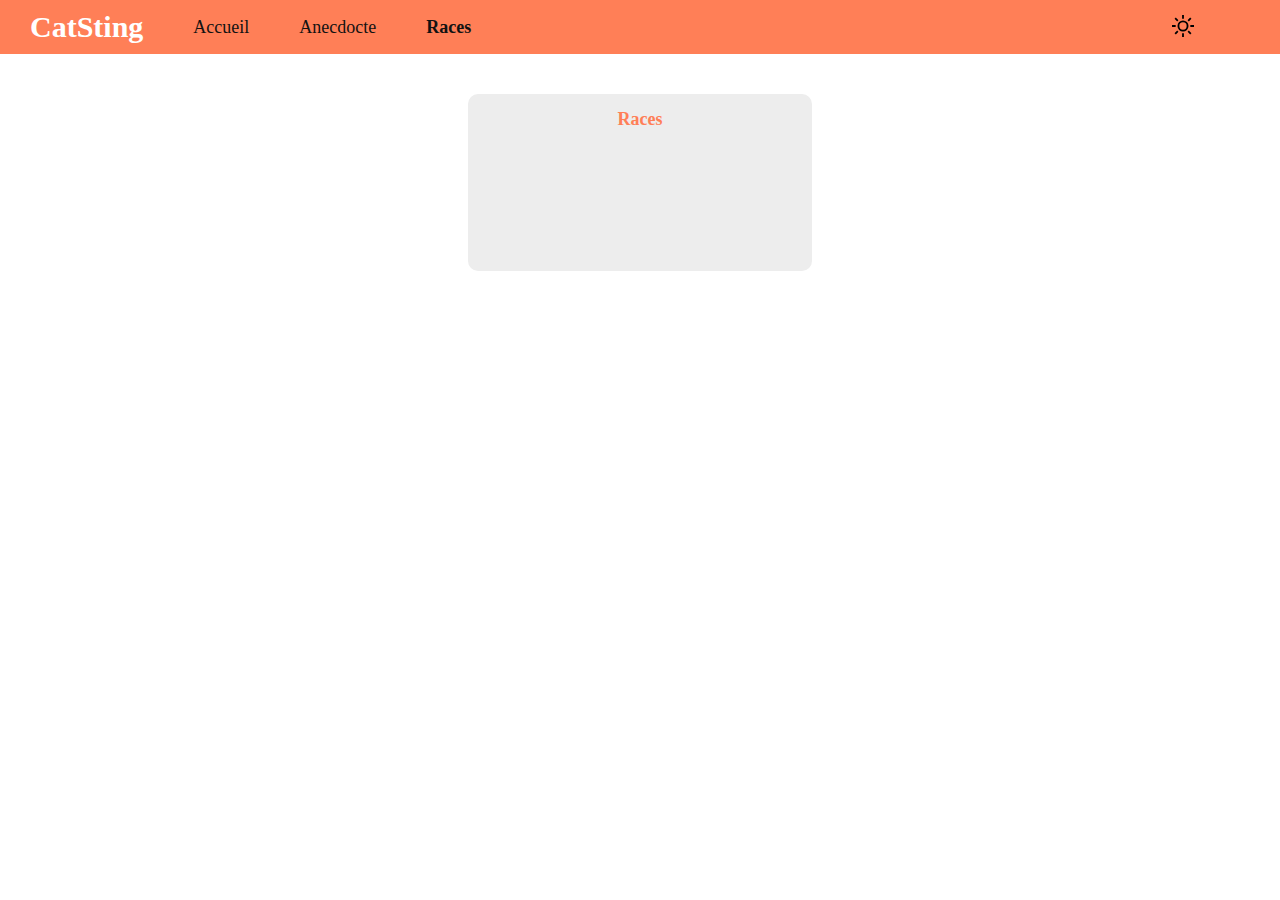
==== breed.html @ a9320059 "cookies function" ====
<!DOCTYPE html>
<html lang="en">
<head>
    <meta charset="UTF-8">
    <meta http-equiv="X-UA-Compatible" content="IE=edge">
    <meta name="viewport" content="width=device-width, initial-scale=1.0">
    <link rel="stylesheet" href="./css/breed.css">
    <link rel="stylesheet" href="./css/navbar.css">

    <link href="https://fonts.cdnfonts.com/css/roboto" rel="stylesheet">
    <title>Casting</title>
</head>
<body>
    <div class="container">
        <nav>
            <a href="#" class="logo">CatSting</a>
            <div class="nav_link link">
                    <a href="/" class="link">Accueil</a>
                    <a href="/fact.html" class="link">Anecdocte</a>
                    <a href="/breed.html" class="link select">Races</a>
                    <div class="mode">
                        <button id="light">
                            <svg  xmlns="http://www.w3.org/2000/svg" width="22" height="22" viewBox="0 0 24 24" fill="none" stroke="#000000" stroke-width="2" stroke-linecap="square" stroke-linejoin="bevel"><circle cx="12" cy="12" r="5"/><path d="M12 1v2M12 21v2M4.2 4.2l1.4 1.4M18.4 18.4l1.4 1.4M1 12h2M21 12h2M4.2 19.8l1.4-1.4M18.4 5.6l1.4-1.4"/></svg>
                        </button>
                        <button id="dark"  >
                            <svg xmlns="http://www.w3.org/2000/svg" width="22" height="22" viewBox="0 0 24 24" fill="none" stroke="#000000" stroke-width="2" stroke-linecap="square" stroke-linejoin="bevel"><path d="M21 12.79A9 9 0 1 1 11.21 3 7 7 0 0 0 21 12.79z"></path></svg>

                        </button>
                    </div>
                
            </div>
            
            <div class="menu_burger">
                <button id="menu_visible">
                    <svg  xmlns="http://www.w3.org/2000/svg" width="35" height="35" viewBox="0 0 24 24" fill="none" stroke="#ffffff" stroke-width="2.5" stroke-linecap="square" stroke-linejoin="bevel"><line x1="3" y1="12" x2="21" y2="12"></line><line x1="3" y1="6" x2="21" y2="6"></line><line x1="3" y1="18" x2="21" y2="18"></line></svg>
                </button>
                <button id="menu_hidden" >
                    <svg xmlns="http://www.w3.org/2000/svg" width="35" height="35" viewBox="0 0 24 24" fill="none" stroke="#ffffff" stroke-width="2.5" stroke-linecap="square" stroke-linejoin="bevel"><line x1="18" y1="6" x2="6" y2="18"></line><line x1="6" y1="6" x2="18" y2="18"></line></svg>
                </button>
            </div>
        </nav>
        <div class="nav_link nav_burger">
            <div class="mode">
                <button id="light">
                    <svg  xmlns="http://www.w3.org/2000/svg" width="22" height="22" viewBox="0 0 24 24" fill="none" stroke="#000000" stroke-width="2" stroke-linecap="square" stroke-linejoin="bevel"><circle cx="12" cy="12" r="5"/><path d="M12 1v2M12 21v2M4.2 4.2l1.4 1.4M18.4 18.4l1.4 1.4M1 12h2M21 12h2M4.2 19.8l1.4-1.4M18.4 5.6l1.4-1.4"/></svg>
                </button>
                <button id="dark"  >
                    <svg xmlns="http://www.w3.org/2000/svg" width="22" height="22" viewBox="0 0 24 24" fill="none" stroke="#000000" stroke-width="2" stroke-linecap="square" stroke-linejoin="bevel"><path d="M21 12.79A9 9 0 1 1 11.21 3 7 7 0 0 0 21 12.79z"></path></svg>

                </button>
            </div>
            <a href="/" class="link">Accueil</a>
            <a href="/fact.html" class="link">Anecdocte</a>
            <a href="/breed.html" class="link select">Races</a>
        
        </div>
<div class="contentBreed">
    <div class="bloc_breed bloc">
        <h2>Races</h2>
        <p class="pBloc anecdocte"></p>
    </div>
</div>
           

    </div>





    <script src="./main.js"></script>
</body>
</html>
---- css/breed.css ----
.contentBreed{
    flex-direction: column;
    padding-top: 40px;
    display: flex;
    gap: 40px;
    justify-content: center;
    align-items: center;
}
.bloc_breed{
    background-color: #343434;
    width: 344px;
    height: 177px;
    border-radius: 10px;
    text-align: center;
    color: #ffffff;
}
.bloc_breed{
    background-color: #EDEDED;
    color: #121212;
}
.btnBreed{
    background-color: #FF7F57;
    color: #ffffff;
    font-weight: 700;
font-size: 18px;
padding: 10px 10px;
border-radius: 5px;
border: none;
}
.bloc_breed h2{
font-weight: 700;
font-size: 18px;
color: #FF7F57;
}
.bloc_breed p{
    font-size: 50px;    
font-weight: 500;
}
.select{
    font-weight: 900;
}
---- css/navbar.css ----
body{
    margin: 0;
    padding: 0;
    box-sizing: border-box;
    font-family: 'Roboto';
}

nav{
    background-color: #FF7F57;
    display: grid;
    grid-template-columns: 0fr 89fr 0fr;
    padding: 10px 30px;
    gap: 50px;
    align-items: center;

}
.nav_link{
    display: grid;
    gap: 50px;
    grid-template-columns: 0fr 0fr 1fr 0fr;
    align-items: center;
}
.nav_burger{
    display: none;
    gap: 15px;
    padding-top: 38px;
    flex-direction: column;
    flex-wrap: nowrap;
}
.mode{
    display: flex;
    align-items: center;
}
#dark{
    display: none;
    border: none;
    background-color: transparent;
    cursor: pointer;
}
#light{
    cursor: pointer;
    border: none;
    background-color: transparent;
}
#menu_visible{
    border: none;
    background-color: transparent;
    display: none;
}
#menu_hidden{
    border: none;
    background-color: transparent;
    display: none;
}
.logo{
    color: #ffffff;
    text-decoration: none;
    font-size: 30px;
    font-weight: 700;
}
a{
    text-decoration: none;
font-style: normal;
font-weight: 300;
font-size: 18px;
color: #121212;
}
a:hover{
font-weight: 900;
}

.select{
    font-weight: 900;
}


@media screen and (max-width: 992px) {
    #menu_visible{
        display : block;
    }
    .content{
        flex-wrap: wrap;
    }
    nav{
        grid-template-columns: 1fr 0.15fr;
    }
    .link{
        display : none;
    }
}
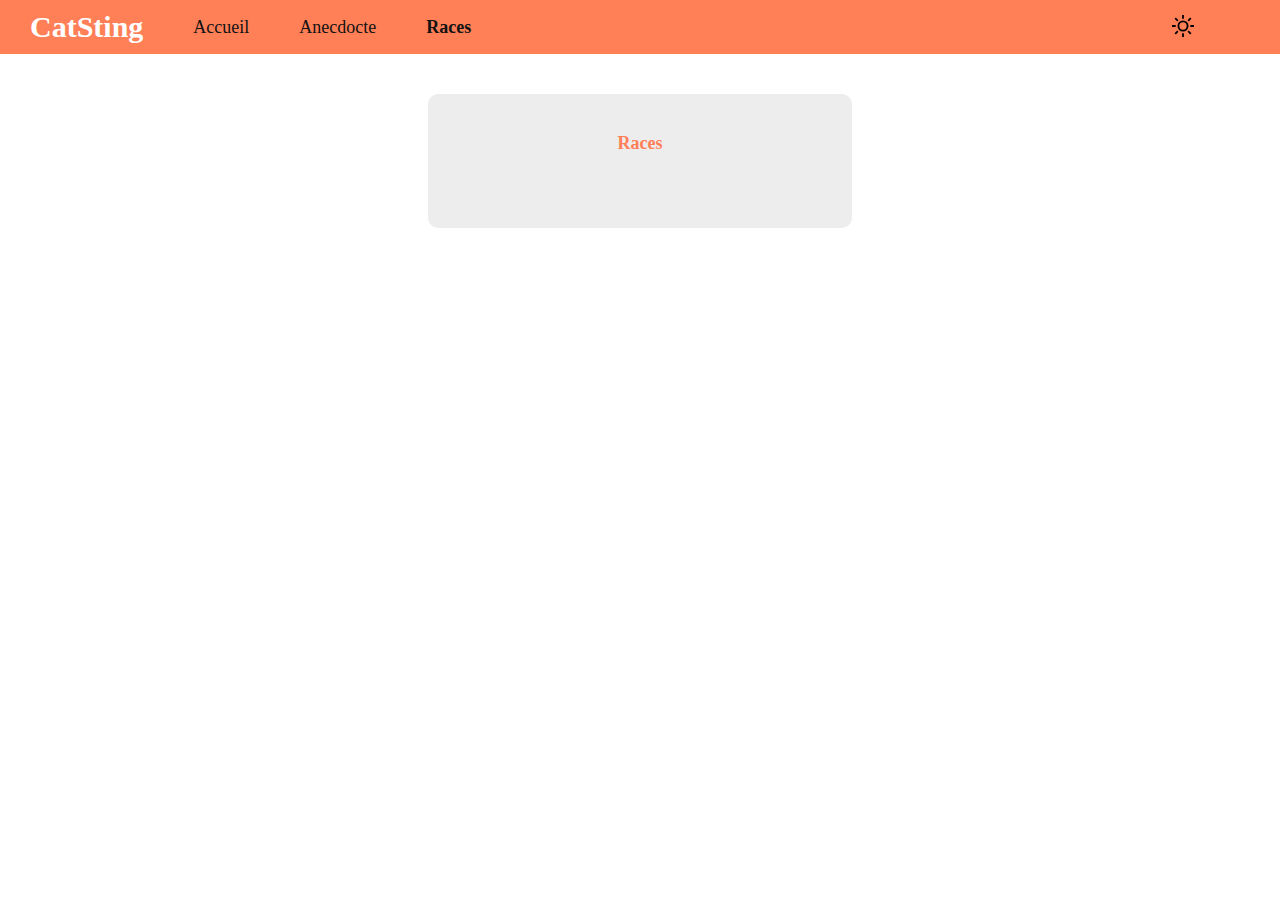
==== commit 3aaae207: "function getRandomFact pour la la page fact" ====
--- a/breed.html
+++ b/breed.html
@@ -57,7 +57,7 @@
 <div class="contentBreed">
     <div class="bloc_breed bloc">
         <h2>Races</h2>
-        <p class="pBloc anecdocte"></p>
+        <p class=" pBloc race"></p>
     </div>
 </div>
            
--- a/css/breed.css
+++ b/css/breed.css
@@ -9,7 +9,8 @@
 .bloc_breed{
     background-color: #343434;
     width: 344px;
-    height: 177px;
+    height: auto;
+    padding: 24px 40px;
     border-radius: 10px;
     text-align: center;
     color: #ffffff;
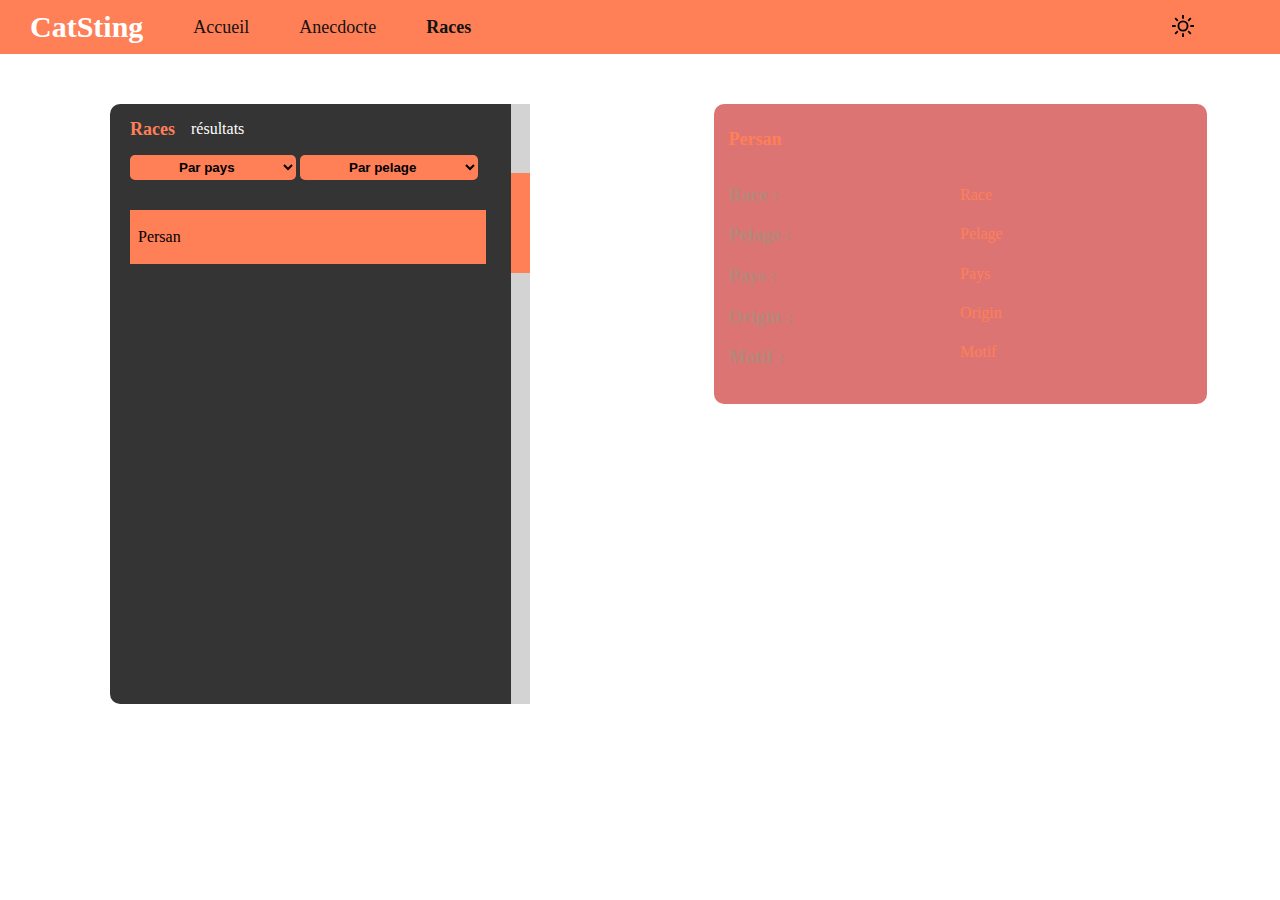
==== commit 5f499292: "function setAllBreeds and getBreeds" ====
--- a/breed.html
+++ b/breed.html
@@ -19,10 +19,10 @@
                     <a href="/fact.html" class="link">Anecdocte</a>
                     <a href="/breed.html" class="link select">Races</a>
                     <div class="mode">
-                        <button id="light">
+                        <button class="light">
                             <svg  xmlns="http://www.w3.org/2000/svg" width="22" height="22" viewBox="0 0 24 24" fill="none" stroke="#000000" stroke-width="2" stroke-linecap="square" stroke-linejoin="bevel"><circle cx="12" cy="12" r="5"/><path d="M12 1v2M12 21v2M4.2 4.2l1.4 1.4M18.4 18.4l1.4 1.4M1 12h2M21 12h2M4.2 19.8l1.4-1.4M18.4 5.6l1.4-1.4"/></svg>
                         </button>
-                        <button id="dark"  >
+                        <button class="dark"  >
                             <svg xmlns="http://www.w3.org/2000/svg" width="22" height="22" viewBox="0 0 24 24" fill="none" stroke="#000000" stroke-width="2" stroke-linecap="square" stroke-linejoin="bevel"><path d="M21 12.79A9 9 0 1 1 11.21 3 7 7 0 0 0 21 12.79z"></path></svg>
 
                         </button>
@@ -41,33 +41,81 @@
         </nav>
         <div class="nav_link nav_burger">
             <div class="mode">
-                <button id="light">
+                <button class="light">
                     <svg  xmlns="http://www.w3.org/2000/svg" width="22" height="22" viewBox="0 0 24 24" fill="none" stroke="#000000" stroke-width="2" stroke-linecap="square" stroke-linejoin="bevel"><circle cx="12" cy="12" r="5"/><path d="M12 1v2M12 21v2M4.2 4.2l1.4 1.4M18.4 18.4l1.4 1.4M1 12h2M21 12h2M4.2 19.8l1.4-1.4M18.4 5.6l1.4-1.4"/></svg>
                 </button>
-                <button id="dark"  >
+                <button class="dark"  >
                     <svg xmlns="http://www.w3.org/2000/svg" width="22" height="22" viewBox="0 0 24 24" fill="none" stroke="#000000" stroke-width="2" stroke-linecap="square" stroke-linejoin="bevel"><path d="M21 12.79A9 9 0 1 1 11.21 3 7 7 0 0 0 21 12.79z"></path></svg>
 
                 </button>
             </div>
-            <a href="/" class="link">Accueil</a>
-            <a href="/fact.html" class="link">Anecdocte</a>
-            <a href="/breed.html" class="link select">Races</a>
+            <a href="/" class="link linkM">Accueil</a>
+            <a href="/fact.html" class="link linkM">Anecdocte</a>
+            <a href="/breed.html" class="link linkM select">Races</a>
         
         </div>
-<div class="contentBreed">
-    <div class="bloc_breed bloc">
-        <h2>Races</h2>
-        <p class=" pBloc race"></p>
+
+<section class="containeBreed">
+    <div class="filterBreed bloc">
+        <div>
+            <div id="titleRace">
+                <h2>Races</h2>
+                <p class=" pBloc race"></p>
+                <p class="pBloc">résultats</p>
+            </div>
+            <select name="setCountry" id="set_Country">
+            <option value="">Par pays</option>
+
+            </select>
+            <select name="setPelage" id="set_pelage">
+            <option value="">Par pelage</option>
+
+            </select>
+            <div class="persan">Persan</div>
+
+            <div class="races">
+
+                <!-- <button class="breedsBtn">Race 2</button> -->
+                <!-- <button class="breedBtn">Race 2</button> -->
+               
+            </div>
+
+        </div>
+    <div id="contGray">
+        <div id="contOrange"></div>
     </div>
-</div>
+    </div>
+
+    <div class="resultFilter bloc">
+        <h2>Persan</h2>
+        <div class="contentResult">
+            <div>
+                <h3>Race :</h3>
+                <h3>Pelage :</h3>
+                <h3>Pays :</h3>
+                <h3>Origin :</h3>
+                <h3>Motif :</h3>
+            </div>
+            <div>
+                <h4 class="resultBreed">Race</h4>
+                <h4 class="resultCoat">Pelage</h4>
+                <h4 class="resultCountry">Pays</h4>
+                <h4 class="resultOrigin">Origin</h4>
+                <h4 class="resultPattern">Motif</h4>
+            </div>
+        </div>
+      
+    </div>
+    
+</section>
            
 
     </div>
 
 
 
+    <script src="./function.js"></script>
 
-
-    <script src="./main.js"></script>
+    <script src="./breeds.js"></script>
 </body>
 </html>--- a/css/breed.css
+++ b/css/breed.css
@@ -39,4 +39,101 @@
 }
 .select{
     font-weight: 900;
+}
+
+/* SECTION BREED FILTER */
+
+.containeBreed{
+    display: grid;
+    grid-template-columns: 1fr 1fr;
+    justify-items: center;
+    padding-top: 50px;
+    padding-bottom: 50px;
+
+}
+.filterBreed{
+    display: grid;
+    grid-template-columns: 1fr .050fr;
+    background-color: #343434;
+    height: 600px;
+    width: 400px;
+    border-radius: 10px;
+    padding: 0px 0px 0px 20px;
+
+}
+#titleRace{
+    display: flex;
+    gap: 8px;
+}
+select{
+    
+    background-color: #ff7f57;
+    border: none;
+    border-radius: 5px;
+    padding: 4px 45px;
+    font-weight: 600;
+
+}
+.persan{
+    background-color: #FF7F57;
+    padding: 18px 8px;
+    width: 340px;
+    margin-bottom: 19px;
+    margin-top: 30px;
+}
+.breedBtn{
+    border-bottom: 2px solid #FF7F57;
+    cursor: pointer;
+    border-top: none;
+    font-weight: 400;
+font-size: 16px;
+    border-right: none;
+    border-left: none;
+    background-color: transparent;
+    color: #c38672;
+    width: 349px;
+    text-align: start;
+}
+.races{
+    display: grid;
+    gap: 27px;
+}
+#contGray{
+    display: grid;
+    grid-template-columns: 1fr;
+    background-color: #d4d3d3;
+    padding-top: 69px;
+}
+#contOrange{
+    background-color: #FF7F57;
+    height: 100px;
+}
+
+.resultFilter{
+    background-color: #dd7474;
+    height: 280px;
+    width: 463px;
+    border-radius: 10px;
+    padding: 10px 15px;
+}
+.contentResult{
+    display: grid;
+    grid-template-columns: 1fr 1fr;
+}
+.contentResult h3{
+    color: #b58778;
+
+}
+.contentResult h4{
+    font-weight: 100;
+    color: #FF7F57;
+
+}
+.containeBreed h2{
+    font-weight: 700;
+font-size: 18px;
+    color: #FF7F57;
+}
+.containeBreed p{
+    color: #ffffff;
 }--- a/css/navbar.css
+++ b/css/navbar.css
@@ -31,13 +31,13 @@
     display: flex;
     align-items: center;
 }
-#dark{
+.dark{
     display: none;
     border: none;
     background-color: transparent;
     cursor: pointer;
 }
-#light{
+.light{
     cursor: pointer;
     border: none;
     background-color: transparent;
@@ -87,4 +87,11 @@
     .link{
         display : none;
     }
+    .linkM{
+        display: flex;
+    }
+    .nav_burger{
+        background-color: #FF7F57;
+
+    }
 }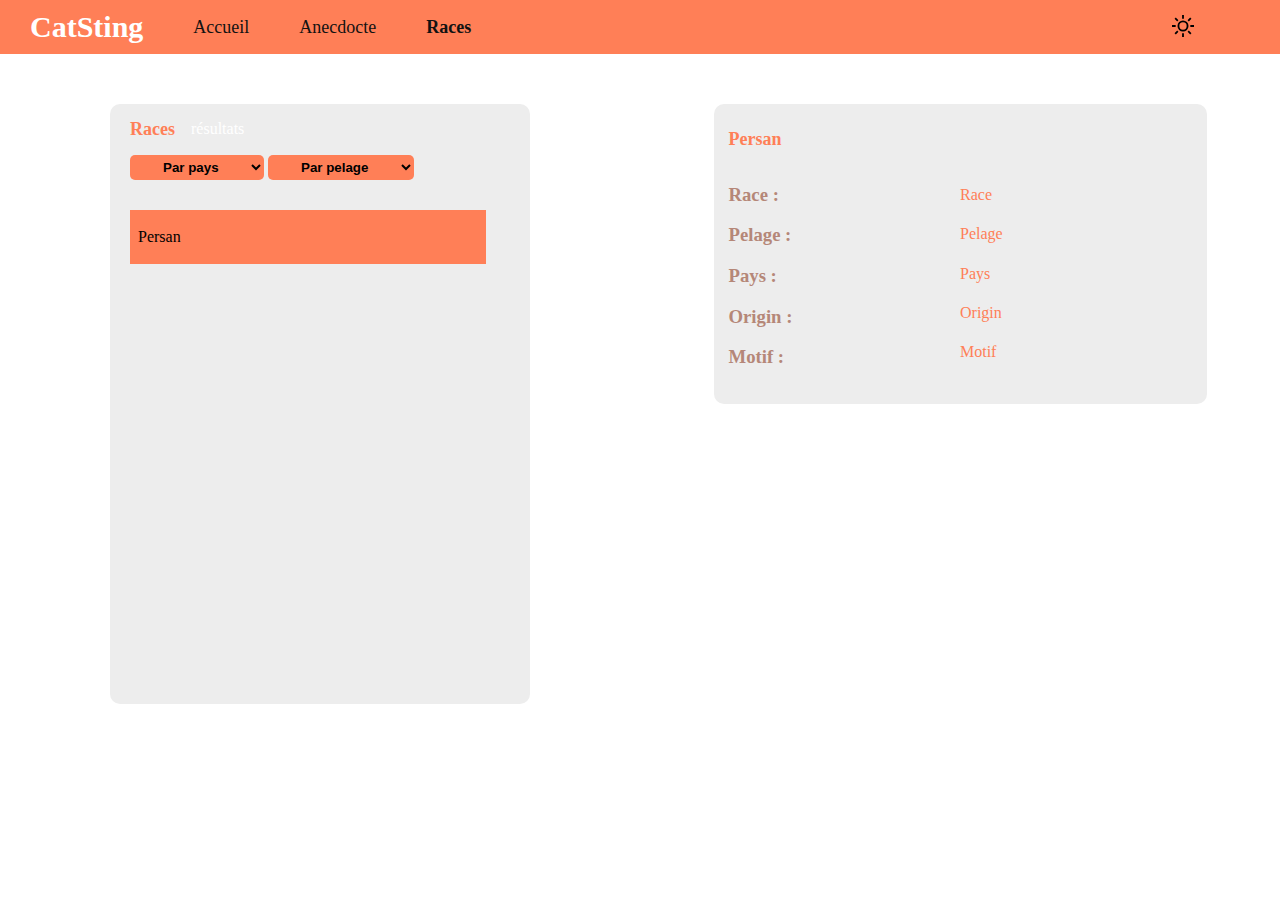
==== commit df0ac048: "add function filtre country and coat" ====
--- a/breed.html
+++ b/breed.html
@@ -1,5 +1,6 @@
 <!DOCTYPE html>
 <html lang="en">
+
 <head>
     <meta charset="UTF-8">
     <meta http-equiv="X-UA-Compatible" content="IE=edge">
@@ -10,105 +11,132 @@
     <link href="https://fonts.cdnfonts.com/css/roboto" rel="stylesheet">
     <title>Casting</title>
 </head>
+
 <body>
     <div class="container">
         <nav>
             <a href="#" class="logo">CatSting</a>
             <div class="nav_link link">
-                    <a href="/" class="link">Accueil</a>
-                    <a href="/fact.html" class="link">Anecdocte</a>
-                    <a href="/breed.html" class="link select">Races</a>
-                    <div class="mode">
-                        <button class="light">
-                            <svg  xmlns="http://www.w3.org/2000/svg" width="22" height="22" viewBox="0 0 24 24" fill="none" stroke="#000000" stroke-width="2" stroke-linecap="square" stroke-linejoin="bevel"><circle cx="12" cy="12" r="5"/><path d="M12 1v2M12 21v2M4.2 4.2l1.4 1.4M18.4 18.4l1.4 1.4M1 12h2M21 12h2M4.2 19.8l1.4-1.4M18.4 5.6l1.4-1.4"/></svg>
-                        </button>
-                        <button class="dark"  >
-                            <svg xmlns="http://www.w3.org/2000/svg" width="22" height="22" viewBox="0 0 24 24" fill="none" stroke="#000000" stroke-width="2" stroke-linecap="square" stroke-linejoin="bevel"><path d="M21 12.79A9 9 0 1 1 11.21 3 7 7 0 0 0 21 12.79z"></path></svg>
+                <a href="/Casting/" class="link">Accueil</a>
+                <a href="/Casting/fact.html" class="link">Anecdocte</a>
+                <a href="/Casting/breed.html" class="link select">Races</a>
+                <div class="mode">
+                    <button class="light">
+                        <svg xmlns="http://www.w3.org/2000/svg" width="22" height="22" viewBox="0 0 24 24" fill="none"
+                            stroke="#000000" stroke-width="2" stroke-linecap="square" stroke-linejoin="bevel">
+                            <circle cx="12" cy="12" r="5" />
+                            <path
+                                d="M12 1v2M12 21v2M4.2 4.2l1.4 1.4M18.4 18.4l1.4 1.4M1 12h2M21 12h2M4.2 19.8l1.4-1.4M18.4 5.6l1.4-1.4" />
+                        </svg>
+                    </button>
+                    <button class="dark">
+                        <svg xmlns="http://www.w3.org/2000/svg" width="22" height="22" viewBox="0 0 24 24" fill="none"
+                            stroke="#000000" stroke-width="2" stroke-linecap="square" stroke-linejoin="bevel">
+                            <path d="M21 12.79A9 9 0 1 1 11.21 3 7 7 0 0 0 21 12.79z"></path>
+                        </svg>
 
-                        </button>
-                    </div>
-                
+                    </button>
+                </div>
+
             </div>
-            
+
             <div class="menu_burger">
                 <button id="menu_visible">
-                    <svg  xmlns="http://www.w3.org/2000/svg" width="35" height="35" viewBox="0 0 24 24" fill="none" stroke="#ffffff" stroke-width="2.5" stroke-linecap="square" stroke-linejoin="bevel"><line x1="3" y1="12" x2="21" y2="12"></line><line x1="3" y1="6" x2="21" y2="6"></line><line x1="3" y1="18" x2="21" y2="18"></line></svg>
+                    <svg xmlns="http://www.w3.org/2000/svg" width="35" height="35" viewBox="0 0 24 24" fill="none"
+                        stroke="#ffffff" stroke-width="2.5" stroke-linecap="square" stroke-linejoin="bevel">
+                        <line x1="3" y1="12" x2="21" y2="12"></line>
+                        <line x1="3" y1="6" x2="21" y2="6"></line>
+                        <line x1="3" y1="18" x2="21" y2="18"></line>
+                    </svg>
                 </button>
-                <button id="menu_hidden" >
-                    <svg xmlns="http://www.w3.org/2000/svg" width="35" height="35" viewBox="0 0 24 24" fill="none" stroke="#ffffff" stroke-width="2.5" stroke-linecap="square" stroke-linejoin="bevel"><line x1="18" y1="6" x2="6" y2="18"></line><line x1="6" y1="6" x2="18" y2="18"></line></svg>
+                <button id="menu_hidden">
+                    <svg xmlns="http://www.w3.org/2000/svg" width="35" height="35" viewBox="0 0 24 24" fill="none"
+                        stroke="#ffffff" stroke-width="2.5" stroke-linecap="square" stroke-linejoin="bevel">
+                        <line x1="18" y1="6" x2="6" y2="18"></line>
+                        <line x1="6" y1="6" x2="18" y2="18"></line>
+                    </svg>
                 </button>
             </div>
         </nav>
         <div class="nav_link nav_burger">
             <div class="mode">
                 <button class="light">
-                    <svg  xmlns="http://www.w3.org/2000/svg" width="22" height="22" viewBox="0 0 24 24" fill="none" stroke="#000000" stroke-width="2" stroke-linecap="square" stroke-linejoin="bevel"><circle cx="12" cy="12" r="5"/><path d="M12 1v2M12 21v2M4.2 4.2l1.4 1.4M18.4 18.4l1.4 1.4M1 12h2M21 12h2M4.2 19.8l1.4-1.4M18.4 5.6l1.4-1.4"/></svg>
+                    <svg xmlns="http://www.w3.org/2000/svg" width="22" height="22" viewBox="0 0 24 24" fill="none"
+                        stroke="#000000" stroke-width="2" stroke-linecap="square" stroke-linejoin="bevel">
+                        <circle cx="12" cy="12" r="5" />
+                        <path
+                            d="M12 1v2M12 21v2M4.2 4.2l1.4 1.4M18.4 18.4l1.4 1.4M1 12h2M21 12h2M4.2 19.8l1.4-1.4M18.4 5.6l1.4-1.4" />
+                    </svg>
                 </button>
-                <button class="dark"  >
-                    <svg xmlns="http://www.w3.org/2000/svg" width="22" height="22" viewBox="0 0 24 24" fill="none" stroke="#000000" stroke-width="2" stroke-linecap="square" stroke-linejoin="bevel"><path d="M21 12.79A9 9 0 1 1 11.21 3 7 7 0 0 0 21 12.79z"></path></svg>
+                <button class="dark">
+                    <svg xmlns="http://www.w3.org/2000/svg" width="22" height="22" viewBox="0 0 24 24" fill="none"
+                        stroke="#000000" stroke-width="2" stroke-linecap="square" stroke-linejoin="bevel">
+                        <path d="M21 12.79A9 9 0 1 1 11.21 3 7 7 0 0 0 21 12.79z"></path>
+                    </svg>
 
                 </button>
             </div>
-            <a href="/" class="link linkM">Accueil</a>
-            <a href="/fact.html" class="link linkM">Anecdocte</a>
-            <a href="/breed.html" class="link linkM select">Races</a>
-        
+            <a href="/Casting/" class="link linkM">Accueil</a>
+            <a href="/Casting/fact.html" class="link linkM">Anecdocte</a>
+            <a href="/Casting/breed.html" class="link linkM select">Races</a>
+
         </div>
 
-<section class="containeBreed">
-    <div class="filterBreed bloc">
-        <div>
-            <div id="titleRace">
-                <h2>Races</h2>
-                <p class=" pBloc race"></p>
-                <p class="pBloc">résultats</p>
-            </div>
-            <select name="setCountry" id="set_Country">
-            <option value="">Par pays</option>
+        <section class="containeBreed">
+            <div class="filterBreed bloc">
+                <div>
+                    <div id="titleRace">
+                        <h2>Races</h2>
+                        <p class=" pBloc race"></p>
+                        <p class="pBloc">résultats</p>
+                    </div>
+                    <select name="setCountry" id="set_Country">
+                        <option value="">Par pays</option>
 
-            </select>
-            <select name="setPelage" id="set_pelage">
-            <option value="">Par pelage</option>
+                    </select>
+                    <select name="setPelage" id="set_pelage">
+                        <option value="">Par pelage</option>
 
-            </select>
-            <div class="persan">Persan</div>
+                    </select>
+                    <div class="persan">Persan</div>
 
-            <div class="races">
+                    <div class="races">
 
-                <!-- <button class="breedsBtn">Race 2</button> -->
-                <!-- <button class="breedBtn">Race 2</button> -->
-               
+                        <!-- <button class="breedsBtn">Race 2</button> -->
+                        <!-- <button class="breedBtn">Race 2</button> -->
+
+                    </div>
+
+                </div>
             </div>
 
-        </div>
-    <div id="contGray">
-        <div id="contOrange"></div>
-    </div>
-    </div>
+            <div class="resultFilter bloc">
+                <h2>Persan</h2>
+                <div class="contentResult">
+                    <div>
+                        <h3>Race :</h3>
+                        <h3>Pelage :</h3>
+                        <h3>Pays :</h3>
+                        <h3>Origin :</h3>
+                        <h3>Motif :</h3>
+                    </div>
+                    <div>
+                        <h4 class="resultBreed">Race</h4>
+                        <h4 class="resultCoat">Pelage</h4>
+                        <h4 class="resultCountry">Pays</h4>
+                        <h4 class="resultOrigin">Origin</h4>
+                        <h4 class="resultPattern">Motif</h4>
+                    </div>
+                </div>
 
-    <div class="resultFilter bloc">
-        <h2>Persan</h2>
-        <div class="contentResult">
-            <div>
-                <h3>Race :</h3>
-                <h3>Pelage :</h3>
-                <h3>Pays :</h3>
-                <h3>Origin :</h3>
-                <h3>Motif :</h3>
             </div>
-            <div>
-                <h4 class="resultBreed">Race</h4>
-                <h4 class="resultCoat">Pelage</h4>
-                <h4 class="resultCountry">Pays</h4>
-                <h4 class="resultOrigin">Origin</h4>
-                <h4 class="resultPattern">Motif</h4>
-            </div>
-        </div>
-      
-    </div>
+
+
+
+        </section>
     
-</section>
-           
+    </main>
+
 
     </div>
 
@@ -118,4 +146,5 @@
 
     <script src="./breeds.js"></script>
 </body>
+
 </html>--- a/css/breed.css
+++ b/css/breed.css
@@ -53,24 +53,23 @@
 }
 .filterBreed{
     display: grid;
-    grid-template-columns: 1fr .050fr;
-    background-color: #343434;
+    grid-template-columns: 1fr;
+    background-color: #EDEDED;
     height: 600px;
     width: 400px;
     border-radius: 10px;
     padding: 0px 0px 0px 20px;
-
+    overflow: overlay;
 }
 #titleRace{
     display: flex;
     gap: 8px;
 }
 select{
-    
     background-color: #ff7f57;
     border: none;
     border-radius: 5px;
-    padding: 4px 45px;
+    padding: 4px 29px;
     font-weight: 600;
 
 }
@@ -94,23 +93,26 @@
     width: 349px;
     text-align: start;
 }
+.breedBtnFilter{
+    border-bottom: 2px solid #FF7F57;
+    cursor: pointer;
+    border-top: none;
+    font-weight: 400;
+font-size: 16px;
+    border-right: none;
+    border-left: none;
+    background-color: transparent;
+    color: #c38672;
+    width: 349px;
+    text-align: start;
+}
 .races{
     display: grid;
     gap: 27px;
 }
-#contGray{
-    display: grid;
-    grid-template-columns: 1fr;
-    background-color: #d4d3d3;
-    padding-top: 69px;
-}
-#contOrange{
-    background-color: #FF7F57;
-    height: 100px;
-}
 
 .resultFilter{
-    background-color: #dd7474;
+    background-color: #EDEDED;
     height: 280px;
     width: 463px;
     border-radius: 10px;
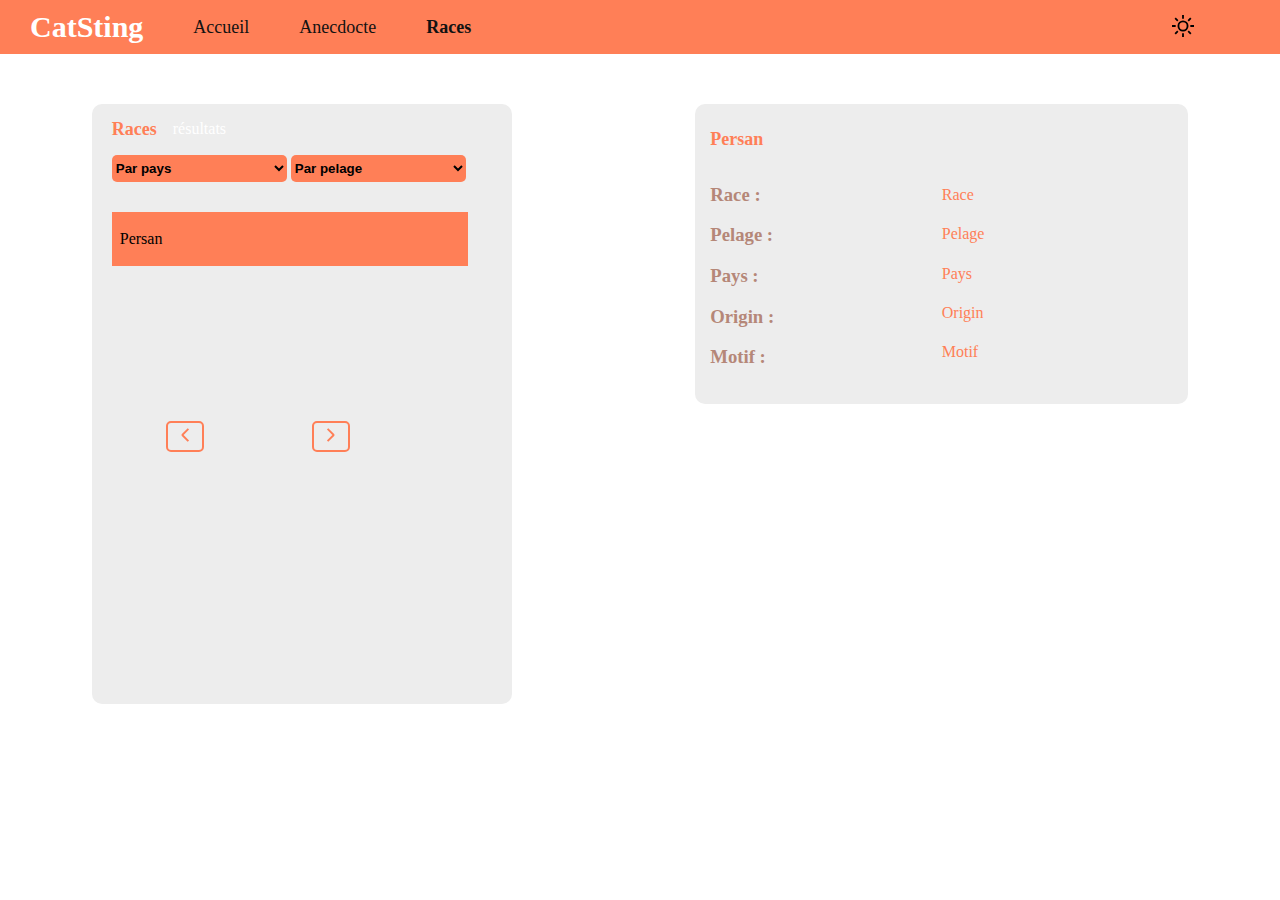
==== commit 55919961: "function pagination intégrer dans mon ancien function setbreeds" ====
--- a/breed.html
+++ b/breed.html
@@ -106,6 +106,25 @@
                         <!-- <button class="breedBtn">Race 2</button> -->
 
                     </div>
+                     <!-- containze pagination -->
+            <div class="pagination">
+                <button class="prevBtn iconPag">
+                    <svg  xmlns="http://www.w3.org/2000/svg" width="22" height="22" viewBox="0 0 24 24" fill="none"
+                        stroke="#ff7f57" stroke-width="2" stroke-linecap="square" stroke-linejoin="bevel">
+                        <polyline points="15 18 9 12 15 6"></polyline>
+                    </svg>
+                </button>
+                <button class="nextBtn iconPag">
+                    <svg xmlns="http://www.w3.org/2000/svg" width="22" height="22" viewBox="0 0 24 24" fill="none"
+                        stroke="#ff7f57" stroke-width="2" stroke-linecap="square" stroke-linejoin="bevel">
+                        <polyline points="9 18 15 12 9 6"></polyline>
+                    </svg>
+                </button>
+                <div class="pageNumbers">
+
+                </div>
+                
+            </div>
 
                 </div>
             </div>
--- a/css/breed.css
+++ b/css/breed.css
@@ -44,11 +44,11 @@
 /* SECTION BREED FILTER */
 
 .containeBreed{
-    display: grid;
-    grid-template-columns: 1fr 1fr;
-    justify-items: center;
+    display: flex;
     padding-top: 50px;
     padding-bottom: 50px;
+    justify-content: space-around;
+    flex-wrap: wrap;
 
 }
 .filterBreed{
@@ -69,8 +69,9 @@
     background-color: #ff7f57;
     border: none;
     border-radius: 5px;
-    padding: 4px 29px;
+    padding: 5px 0px;
     font-weight: 600;
+    width: 175px;
 
 }
 .persan{
@@ -138,4 +139,41 @@
 }
 .containeBreed p{
     color: #ffffff;
+}
+.pagination{
+    display: flex;
+    padding-top: 136px;
+    justify-content: space-around;
+    align-items: center;
+}
+.iconPag{
+    background: none;
+    border: 2px solid #FF7F57;
+    border-radius: 5px;
+}
+.iconPag:disabled{
+    border: 1px solid #b58778;
+}
+.pageNumbers button{
+    border-radius: 5px;
+    padding: 5px 13px;
+    border: none;
+    background-color: #FF7F57;
+    color: #EDEDED;
+
+}
+.pageNumbers{
+    display: flex;
+    gap: 6px;
+}
+.pagination-number:hover {
+  background: #fff;
+  color: #343434;
+}
+
+@media screen and (max-width: 992px) {
+    .containeBreed {
+    align-items: center;
+    gap: 20px;
+    }
 }